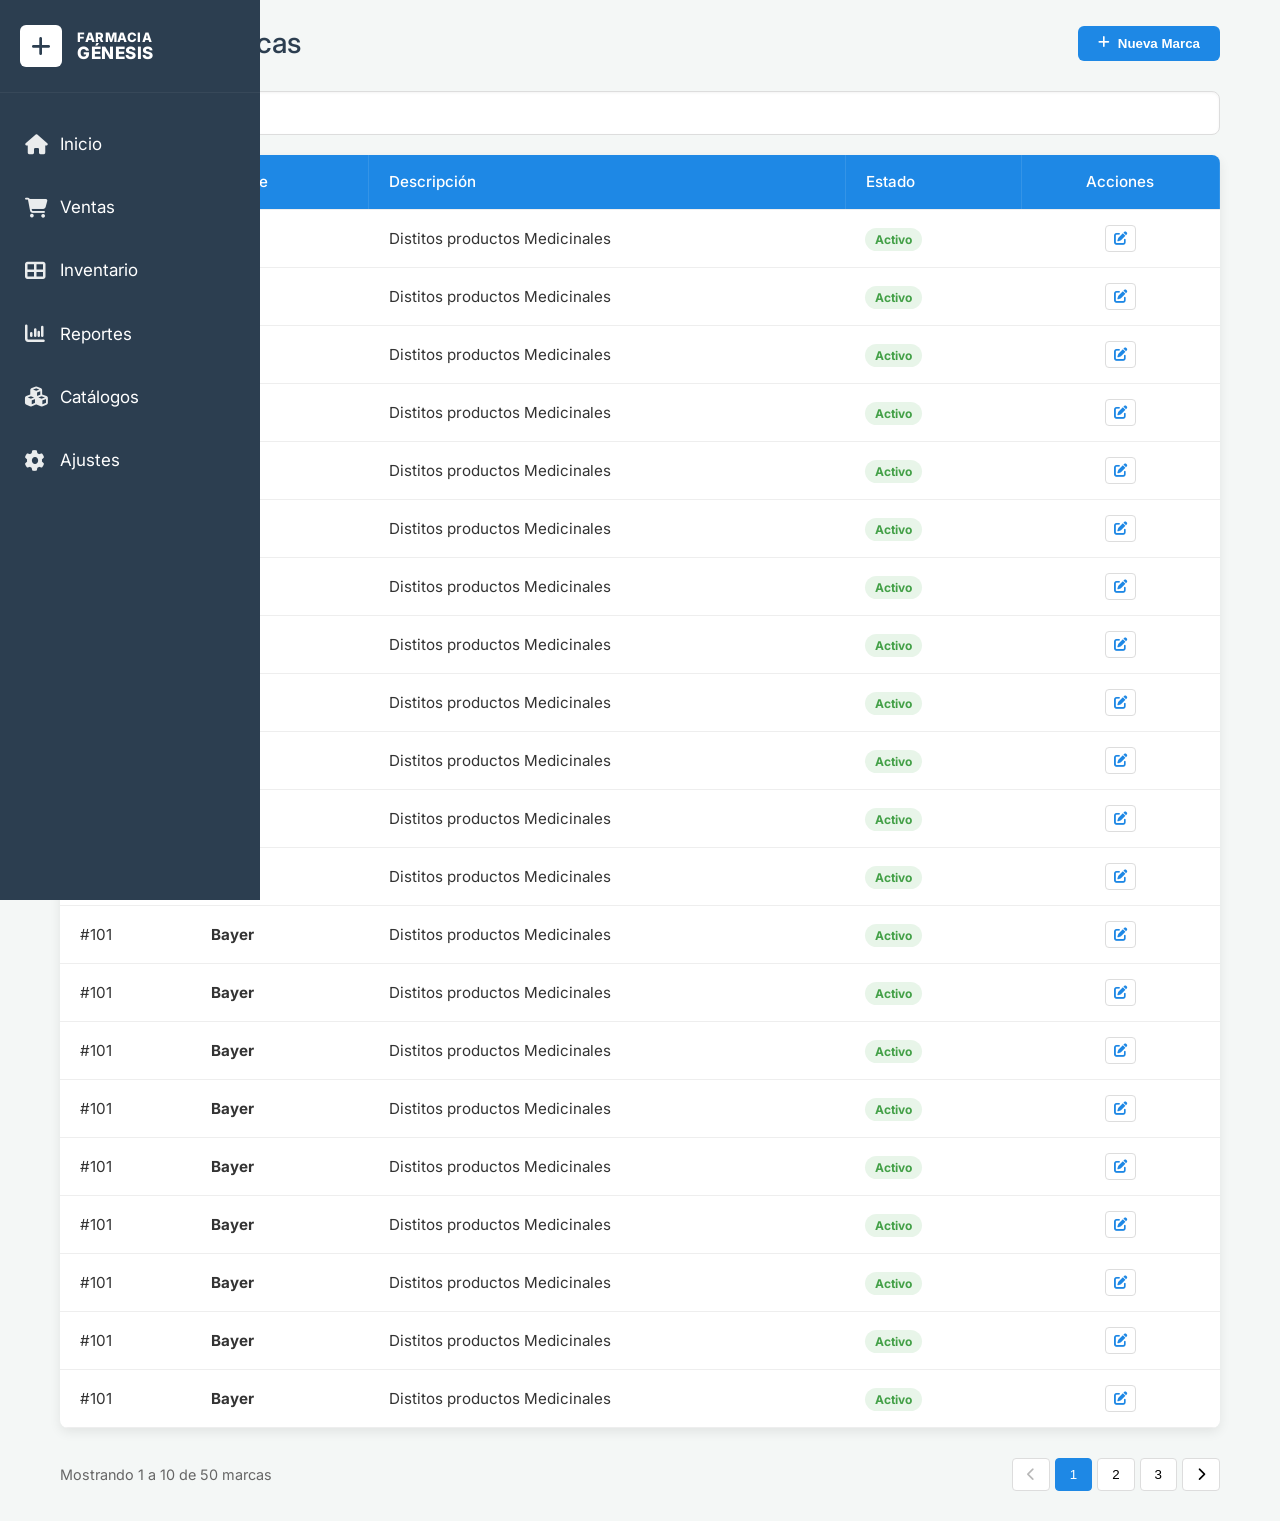
==== pages/brands.html @ 904e0b84 "Add files via upload" ====
<!DOCTYPE html>
<html lang="es">
  <head>
    <meta charset="UTF-8" />
    <meta name="viewport" content="width=device-width, initial-scale=1.0" />
    <title>Gestión de Marcas</title>

    <link
      href="https://fonts.googleapis.com/css2?family=Inter:wght@400;500;600&display=swap"
      rel="stylesheet"
    />

    <link
      rel="stylesheet"
      href="https://cdnjs.cloudflare.com/ajax/libs/font-awesome/6.4.0/css/all.min.css"
    />
    <link
      rel="shortcut icon"
      href="/assets/Icons/tag_icon_135119 (1).ico"
      type="image/x-icon"
    />
    <link rel="stylesheet" href="/css/base/globals.css" />

    <link rel="stylesheet" href="/css/layout/brands.css" />
  </head>
  <body>
    <main class="container">
      <div id="layout-placeholder"></div>
      <script src="/js/sidebar.js"></script>
      <header class="page-header">
        <div class="header-content">
          <h1>Gestión de Marcas</h1>
        </div>
        <button id="btnOpenModal" class="btn btn-primary">
          <i class="fas fa-plus"></i> Nueva Marca
        </button>
      </header>

      <section class="table-tools">
        <div class="search-box">
          <i class="fas fa-search"></i>
          <input type="text" placeholder="Buscar marca..." />
        </div>
      </section>

      <div class="table-container">
        <table class="styled-table">
          <thead>
            <tr>
              <th>ID</th>
              <th>Nombre</th>
              <th>Descripción</th>
              <th>Estado</th>
              <th class="text-center">Acciones</th>
            </tr>
          </thead>
          <tbody>
            <tr>
              <td>#101</td>
              <td><strong>Bayer</strong></td>
              <td>Distitos productos Medicinales</td>
              <td><span class="badge status-active">Activo</span></td>
              <td class="text-center">
                <button class="btn-icon edit" title="Editar">
                  <i class="fas fa-edit"></i>
                </button>
              </td>
            </tr>
            <tr>
              <td>#101</td>
              <td><strong>Bayer</strong></td>
              <td>Distitos productos Medicinales</td>
              <td><span class="badge status-active">Activo</span></td>
              <td class="text-center">
                <button class="btn-icon edit" title="Editar">
                  <i class="fas fa-edit"></i>
                </button>
              </td>
            </tr>
            <tr>
              <td>#101</td>
              <td><strong>Bayer</strong></td>
              <td>Distitos productos Medicinales</td>
              <td><span class="badge status-active">Activo</span></td>
              <td class="text-center">
                <button class="btn-icon edit" title="Editar">
                  <i class="fas fa-edit"></i>
                </button>
              </td>
            </tr>
            <tr>
              <td>#101</td>
              <td><strong>Bayer</strong></td>
              <td>Distitos productos Medicinales</td>
              <td><span class="badge status-active">Activo</span></td>
              <td class="text-center">
                <button class="btn-icon edit" title="Editar">
                  <i class="fas fa-edit"></i>
                </button>
              </td>
            </tr>
            <tr>
              <td>#101</td>
              <td><strong>Bayer</strong></td>
              <td>Distitos productos Medicinales</td>
              <td><span class="badge status-active">Activo</span></td>
              <td class="text-center">
                <button class="btn-icon edit" title="Editar">
                  <i class="fas fa-edit"></i>
                </button>
              </td>
            </tr>
            <tr>
              <td>#101</td>
              <td><strong>Bayer</strong></td>
              <td>Distitos productos Medicinales</td>
              <td><span class="badge status-active">Activo</span></td>
              <td class="text-center">
                <button class="btn-icon edit" title="Editar">
                  <i class="fas fa-edit"></i>
                </button>
              </td>
            </tr>
            <tr>
              <td>#101</td>
              <td><strong>Bayer</strong></td>
              <td>Distitos productos Medicinales</td>
              <td><span class="badge status-active">Activo</span></td>
              <td class="text-center">
                <button class="btn-icon edit" title="Editar">
                  <i class="fas fa-edit"></i>
                </button>
              </td>
            </tr>
            <tr>
              <td>#101</td>
              <td><strong>Bayer</strong></td>
              <td>Distitos productos Medicinales</td>
              <td><span class="badge status-active">Activo</span></td>
              <td class="text-center">
                <button class="btn-icon edit" title="Editar">
                  <i class="fas fa-edit"></i>
                </button>
              </td>
            </tr>
            <tr>
              <td>#101</td>
              <td><strong>Bayer</strong></td>
              <td>Distitos productos Medicinales</td>
              <td><span class="badge status-active">Activo</span></td>
              <td class="text-center">
                <button class="btn-icon edit" title="Editar">
                  <i class="fas fa-edit"></i>
                </button>
              </td>
            </tr>
            <tr>
              <td>#101</td>
              <td><strong>Bayer</strong></td>
              <td>Distitos productos Medicinales</td>
              <td><span class="badge status-active">Activo</span></td>
              <td class="text-center">
                <button class="btn-icon edit" title="Editar">
                  <i class="fas fa-edit"></i>
                </button>
              </td>
            </tr>
            <tr>
              <td>#101</td>
              <td><strong>Bayer</strong></td>
              <td>Distitos productos Medicinales</td>
              <td><span class="badge status-active">Activo</span></td>
              <td class="text-center">
                <button class="btn-icon edit" title="Editar">
                  <i class="fas fa-edit"></i>
                </button>
              </td>
            </tr>
            <tr>
              <td>#101</td>
              <td><strong>Bayer</strong></td>
              <td>Distitos productos Medicinales</td>
              <td><span class="badge status-active">Activo</span></td>
              <td class="text-center">
                <button class="btn-icon edit" title="Editar">
                  <i class="fas fa-edit"></i>
                </button>
              </td>
            </tr>
            <tr>
              <td>#101</td>
              <td><strong>Bayer</strong></td>
              <td>Distitos productos Medicinales</td>
              <td><span class="badge status-active">Activo</span></td>
              <td class="text-center">
                <button class="btn-icon edit" title="Editar">
                  <i class="fas fa-edit"></i>
                </button>
              </td>
            </tr>
            <tr>
              <td>#101</td>
              <td><strong>Bayer</strong></td>
              <td>Distitos productos Medicinales</td>
              <td><span class="badge status-active">Activo</span></td>
              <td class="text-center">
                <button class="btn-icon edit" title="Editar">
                  <i class="fas fa-edit"></i>
                </button>
              </td>
            </tr>
            <tr>
              <td>#101</td>
              <td><strong>Bayer</strong></td>
              <td>Distitos productos Medicinales</td>
              <td><span class="badge status-active">Activo</span></td>
              <td class="text-center">
                <button class="btn-icon edit" title="Editar">
                  <i class="fas fa-edit"></i>
                </button>
              </td>
            </tr>
            <tr>
              <td>#101</td>
              <td><strong>Bayer</strong></td>
              <td>Distitos productos Medicinales</td>
              <td><span class="badge status-active">Activo</span></td>
              <td class="text-center">
                <button class="btn-icon edit" title="Editar">
                  <i class="fas fa-edit"></i>
                </button>
              </td>
            </tr>
            <tr>
              <td>#101</td>
              <td><strong>Bayer</strong></td>
              <td>Distitos productos Medicinales</td>
              <td><span class="badge status-active">Activo</span></td>
              <td class="text-center">
                <button class="btn-icon edit" title="Editar">
                  <i class="fas fa-edit"></i>
                </button>
              </td>
            </tr>
            <tr>
              <td>#101</td>
              <td><strong>Bayer</strong></td>
              <td>Distitos productos Medicinales</td>
              <td><span class="badge status-active">Activo</span></td>
              <td class="text-center">
                <button class="btn-icon edit" title="Editar">
                  <i class="fas fa-edit"></i>
                </button>
              </td>
            </tr>
            <tr>
              <td>#101</td>
              <td><strong>Bayer</strong></td>
              <td>Distitos productos Medicinales</td>
              <td><span class="badge status-active">Activo</span></td>
              <td class="text-center">
                <button class="btn-icon edit" title="Editar">
                  <i class="fas fa-edit"></i>
                </button>
              </td>
            </tr>
            <tr>
              <td>#101</td>
              <td><strong>Bayer</strong></td>
              <td>Distitos productos Medicinales</td>
              <td><span class="badge status-active">Activo</span></td>
              <td class="text-center">
                <button class="btn-icon edit" title="Editar">
                  <i class="fas fa-edit"></i>
                </button>
              </td>
            </tr>
            <tr>
              <td>#101</td>
              <td><strong>Bayer</strong></td>
              <td>Distitos productos Medicinales</td>
              <td><span class="badge status-active">Activo</span></td>
              <td class="text-center">
                <button class="btn-icon edit" title="Editar">
                  <i class="fas fa-edit"></i>
                </button>
              </td>
            </tr>
          </tbody>
        </table>
      </div>

      <nav class="pagination-container">
        <div class="pagination-info">Mostrando 1 a 10 de 50 marcas</div>
        <ul class="pagination">
          <li>
            <button class="page-link" disabled>
              <i class="fas fa-chevron-left"></i>
            </button>
          </li>
          <li><button class="page-link active">1</button></li>
          <li><button class="page-link">2</button></li>
          <li><button class="page-link">3</button></li>
          <li>
            <button class="page-link">
              <i class="fas fa-chevron-right"></i>
            </button>
          </li>
        </ul>
      </nav>
    </main>

    <div id="brandModal" class="modal-overlay">
      <div class="modal-content">
        <header class="modal-header">
          <h2>Registrar Nueva Marca</h2>
          <button id="btnCloseModal" class="close-modal">&times;</button>
        </header>
        <form id="brandForm" class="modal-body">
          <div class="form-group">
            <label for="brandName">Nombre de la Marca</label>
            <input
              type="text"
              id="brandName"
              name="brandName"
              placeholder="Ej: Nike"
              required
            />
          </div>
          <div class="form-group">
            <label for="brandDesc">Descripción</label>
            <textarea
              id="brandDesc"
              name="brandDesc"
              rows="3"
              placeholder="Breve descripción de la marca..."
            ></textarea>
          </div>
          <div class="modal-footer">
            <button id="btnCloseModal" type="button" class="btn btn-secondary">
              Cancelar
            </button>
            <button type="submit" class="btn btn-primary">Guardar Marca</button>
          </div>
        </form>
      </div>
    </div>
    <script src="/js/brands.js"></script>
  </body>
</html>
---- css/base/globals.css ----
:root {
  --sidebar-color: #2c3e50;
  --bg-color: #f4f7f6;
  --text-color: #333;
  --accent-blue: #0056b3;
  --accent-green: #28a745;
  --accent-purple: #6742c1;
  --warning: #e53935;
  --orange: #fb8c00;
  --yellow: #fdd835;
  --success: #43a047;
  --informative: #1e88e5;
  --configuration: #3949ab;
  --analysis: #8e24aa;
  --transition-fast: 0.2s ease;
  --shadow-soft: 0 4px 12px rgba(0, 0, 0, 0.08);
  --shadow-hover: 0 8px 24px rgba(0, 0, 0, 0.12);
}

* {
  margin: 0;
  padding: 0;
  box-sizing: border-box;
}
---- css/layout/brands.css ----
/* ==========================================================================
   Configuración Base y Layout
   ========================================================================== */
body {
  font-family: "Inter", system-ui, -apple-system, sans-serif;
  background-color: var(--bg-color);
  color: var(--text-color);
  line-height: 1.6;
}

.container {
  max-width: 1200px;
  margin: 20px auto;
  padding: 0 20px;
}

/* Breadcrumbs (Ruta de navegación) */
.breadcrumbs {
  font-size: 0.85rem;
  color: #888;
  margin-bottom: 10px;
}

.breadcrumbs a {
  color: var(--accent-blue);
  text-decoration: none;
}

/* ==========================================================================
   Encabezado de Página
   ========================================================================== */
.page-header {
  display: flex;
  justify-content: space-between;
  align-items: center;
  margin-bottom: 25px;
}

.page-header h1 {
  font-size: 1.8rem;
  font-weight: 500;
  color: var(--sidebar-color);
}

/* Estilo del Buscador superior */
.table-tools {
  margin-bottom: 20px;
}

.search-box {
  position: relative;
  width: 100%;
}

.search-box i {
  position: absolute;
  left: 15px;
  top: 50%;
  transform: translateY(-50%);
  color: #aaa;
}

.search-box input {
  width: 100%;
  padding: 12px 12px 12px 40px;
  border: 1px solid #ddd;
  border-radius: 8px;
  font-size: 1rem;
  box-shadow: inset 0 1px 3px rgba(0, 0, 0, 0.05);
  transition: var(--transition-fast);
}

.search-box input:focus {
  outline: none;
  border-color: var(--informative);
  box-shadow: 0 0 0 3px rgba(30, 136, 229, 0.1);
}

/* ==========================================================================
   Botones
   ========================================================================== */
.btn {
  padding: 10px 20px;
  border-radius: 6px;
  border: none;
  font-weight: 600;
  cursor: pointer;
  display: inline-flex;
  align-items: center;
  gap: 8px;
  transition: var(--transition-fast);
}

.btn-primary {
  background-color: var(--informative); /* Color azul de la imagen */
  color: white;
}

.btn-primary:hover {
  background-color: var(--accent-blue);
  transform: translateY(-1px);
  box-shadow: var(--shadow-soft);
}

.btn-secondary {
  background-color: #e0e0e0;
  color: #444;
}

/* ==========================================================================
   Tabla de Marcas (Estilo según la imagen)
   ========================================================================== */
.table-container {
  background: white;
  border-radius: 8px;
  box-shadow: var(--shadow-soft);
  overflow: hidden; /* Para que los bordes redondeados funcionen */
}

.styled-table {
  width: 100%;
  border-collapse: collapse;
  font-size: 0.95rem;
}

.styled-table thead tr {
  background-color: var(--informative); /* Azul sólido del header */
  color: white;
  text-align: left;
}

.styled-table th,
.styled-table td {
  padding: 15px 20px;
  border-bottom: 1px solid #eee;
}

.styled-table th {
  font-weight: 500;
  text-transform: capitalize;
  border-right: 1px solid rgba(255, 255, 255, 0.1); /* Separación sutil entre headers */
}

.styled-table tbody tr:hover {
  background-color: #f9f9f9;
}

/* Badge de Estado */
.badge {
  padding: 4px 10px;
  border-radius: 20px;
  font-size: 0.75rem;
  font-weight: 700;
}

.status-active {
  background: #e8f5e9;
  color: var(--success);
}

/* Acciones en la tabla */
.text-center {
  text-align: center;
}

.btn-icon {
  background: none;
  border: 1px solid #ddd;
  border-radius: 4px;
  padding: 5px 8px;
  color: var(--informative);
  cursor: pointer;
  transition: var(--transition-fast);
}

.btn-icon:hover {
  background: var(--bg-color);
  border-color: var(--informative);
}

/* ==========================================================================
   Paginación
   ========================================================================== */
.pagination-container {
  display: flex;
  justify-content: space-between;
  align-items: center;
  margin-top: 20px;
  padding: 10px 0;
}

.pagination-info {
  font-size: 0.9rem;
  color: #666;
}

.pagination {
  display: flex;
  list-style: none;
  gap: 5px;
}

.page-link {
  padding: 8px 14px;
  border: 1px solid #ddd;
  border-radius: 4px;
  background: white;
  cursor: pointer;
  transition: var(--transition-fast);
}

.page-link.active {
  background-color: var(--informative);
  color: white;
  border-color: var(--informative);
}

.page-link:hover:not(.active):not(:disabled) {
  background-color: #eee;
}

/* ==========================================================================
   Modal (Registro de Marcas)
   ========================================================================== */
.modal-overlay {
  position: fixed;
  top: 0;
  left: 0;
  width: 100%;
  height: 100%;
  background: rgba(0, 0, 0, 0.5);
  display: none; /* JS lo cambia a flex */
  justify-content: center;
  align-items: center;
  z-index: 1000;
  backdrop-filter: blur(2px);
}

.modal-overlay.active {
  display: flex;
  animation: fadeIn 0.3s ease;
}

.modal-content {
  background: white;
  width: 100%;
  max-width: 500px;
  border-radius: 12px;
  overflow: hidden;
  box-shadow: var(--shadow-hover);
}

.modal-header {
  background: var(--sidebar-color);
  color: white;
  padding: 20px;
  display: flex;
  justify-content: space-between;
  align-items: center;
}

.modal-body {
  padding: 25px;
}

.form-group {
  margin-bottom: 20px;
}

.form-group label {
  display: block;
  margin-bottom: 8px;
  font-weight: 500;
}

.form-group input,
.form-group textarea {
  width: 100%;
  padding: 10px;
  border: 1px solid #ccc;
  border-radius: 6px;
  font-family: inherit;
}

.modal-footer {
  padding: 15px 25px;
  background: #f8f9fa;
  display: flex;
  justify-content: flex-end;
  gap: 10px;
}

/* Animaciones */
@keyframes fadeIn {
  from {
    opacity: 0;
    transform: translateY(-20px);
  }
  to {
    opacity: 1;
    transform: translateY(0);
  }
}
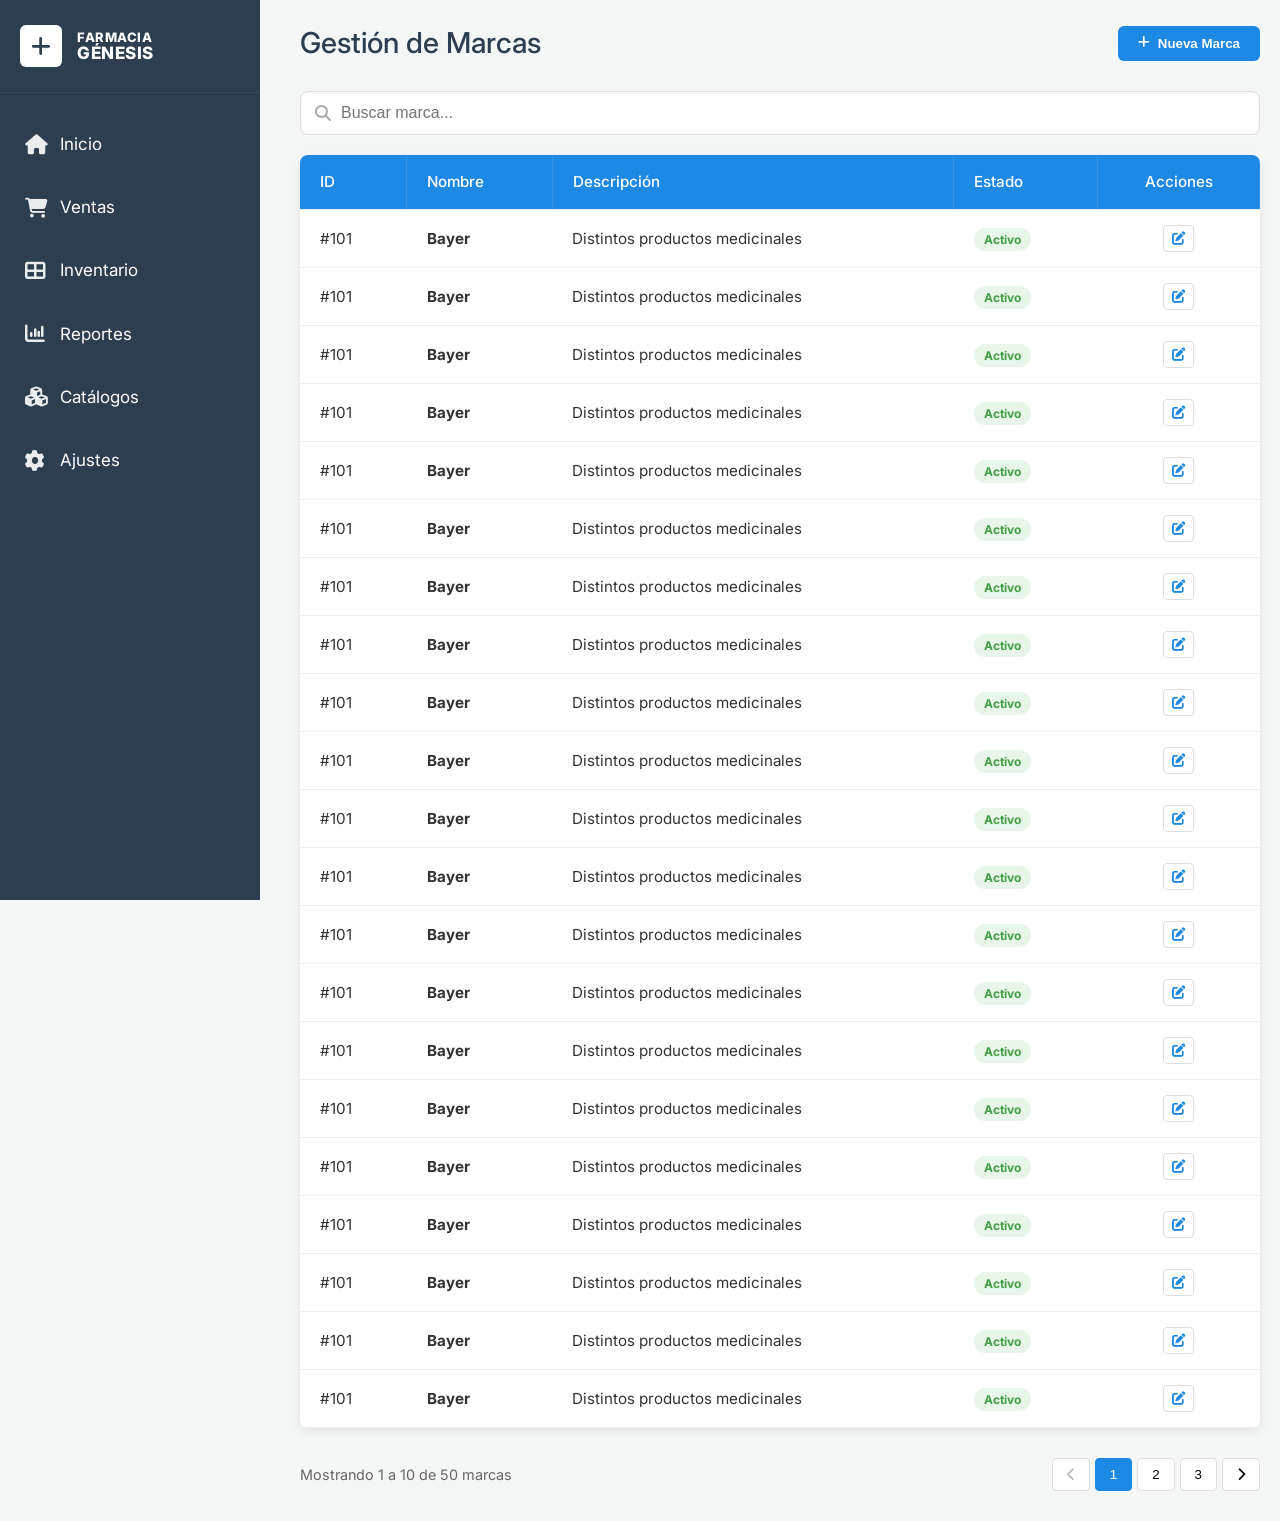
==== commit c6b228f9: "Fix login flow and improve brands layout responsiveness" ====
--- a/pages/brands.html
+++ b/pages/brands.html
@@ -1,350 +1,350 @@
-<!DOCTYPE html>
-<html lang="es">
-  <head>
-    <meta charset="UTF-8" />
-    <meta name="viewport" content="width=device-width, initial-scale=1.0" />
-    <title>Gestión de Marcas</title>
-
-    <link
-      href="https://fonts.googleapis.com/css2?family=Inter:wght@400;500;600&display=swap"
-      rel="stylesheet"
-    />
-
-    <link
-      rel="stylesheet"
-      href="https://cdnjs.cloudflare.com/ajax/libs/font-awesome/6.4.0/css/all.min.css"
-    />
-    <link
-      rel="shortcut icon"
-      href="/assets/Icons/tag_icon_135119 (1).ico"
-      type="image/x-icon"
-    />
-    <link rel="stylesheet" href="/css/base/globals.css" />
-
-    <link rel="stylesheet" href="/css/layout/brands.css" />
-  </head>
-  <body>
-    <main class="container">
-      <div id="layout-placeholder"></div>
-      <script src="/js/sidebar.js"></script>
-      <header class="page-header">
-        <div class="header-content">
-          <h1>Gestión de Marcas</h1>
-        </div>
-        <button id="btnOpenModal" class="btn btn-primary">
-          <i class="fas fa-plus"></i> Nueva Marca
-        </button>
-      </header>
-
-      <section class="table-tools">
-        <div class="search-box">
-          <i class="fas fa-search"></i>
-          <input type="text" placeholder="Buscar marca..." />
-        </div>
-      </section>
-
-      <div class="table-container">
-        <table class="styled-table">
-          <thead>
-            <tr>
-              <th>ID</th>
-              <th>Nombre</th>
-              <th>Descripción</th>
-              <th>Estado</th>
-              <th class="text-center">Acciones</th>
-            </tr>
-          </thead>
-          <tbody>
-            <tr>
-              <td>#101</td>
-              <td><strong>Bayer</strong></td>
-              <td>Distitos productos Medicinales</td>
-              <td><span class="badge status-active">Activo</span></td>
-              <td class="text-center">
-                <button class="btn-icon edit" title="Editar">
-                  <i class="fas fa-edit"></i>
-                </button>
-              </td>
-            </tr>
-            <tr>
-              <td>#101</td>
-              <td><strong>Bayer</strong></td>
-              <td>Distitos productos Medicinales</td>
-              <td><span class="badge status-active">Activo</span></td>
-              <td class="text-center">
-                <button class="btn-icon edit" title="Editar">
-                  <i class="fas fa-edit"></i>
-                </button>
-              </td>
-            </tr>
-            <tr>
-              <td>#101</td>
-              <td><strong>Bayer</strong></td>
-              <td>Distitos productos Medicinales</td>
-              <td><span class="badge status-active">Activo</span></td>
-              <td class="text-center">
-                <button class="btn-icon edit" title="Editar">
-                  <i class="fas fa-edit"></i>
-                </button>
-              </td>
-            </tr>
-            <tr>
-              <td>#101</td>
-              <td><strong>Bayer</strong></td>
-              <td>Distitos productos Medicinales</td>
-              <td><span class="badge status-active">Activo</span></td>
-              <td class="text-center">
-                <button class="btn-icon edit" title="Editar">
-                  <i class="fas fa-edit"></i>
-                </button>
-              </td>
-            </tr>
-            <tr>
-              <td>#101</td>
-              <td><strong>Bayer</strong></td>
-              <td>Distitos productos Medicinales</td>
-              <td><span class="badge status-active">Activo</span></td>
-              <td class="text-center">
-                <button class="btn-icon edit" title="Editar">
-                  <i class="fas fa-edit"></i>
-                </button>
-              </td>
-            </tr>
-            <tr>
-              <td>#101</td>
-              <td><strong>Bayer</strong></td>
-              <td>Distitos productos Medicinales</td>
-              <td><span class="badge status-active">Activo</span></td>
-              <td class="text-center">
-                <button class="btn-icon edit" title="Editar">
-                  <i class="fas fa-edit"></i>
-                </button>
-              </td>
-            </tr>
-            <tr>
-              <td>#101</td>
-              <td><strong>Bayer</strong></td>
-              <td>Distitos productos Medicinales</td>
-              <td><span class="badge status-active">Activo</span></td>
-              <td class="text-center">
-                <button class="btn-icon edit" title="Editar">
-                  <i class="fas fa-edit"></i>
-                </button>
-              </td>
-            </tr>
-            <tr>
-              <td>#101</td>
-              <td><strong>Bayer</strong></td>
-              <td>Distitos productos Medicinales</td>
-              <td><span class="badge status-active">Activo</span></td>
-              <td class="text-center">
-                <button class="btn-icon edit" title="Editar">
-                  <i class="fas fa-edit"></i>
-                </button>
-              </td>
-            </tr>
-            <tr>
-              <td>#101</td>
-              <td><strong>Bayer</strong></td>
-              <td>Distitos productos Medicinales</td>
-              <td><span class="badge status-active">Activo</span></td>
-              <td class="text-center">
-                <button class="btn-icon edit" title="Editar">
-                  <i class="fas fa-edit"></i>
-                </button>
-              </td>
-            </tr>
-            <tr>
-              <td>#101</td>
-              <td><strong>Bayer</strong></td>
-              <td>Distitos productos Medicinales</td>
-              <td><span class="badge status-active">Activo</span></td>
-              <td class="text-center">
-                <button class="btn-icon edit" title="Editar">
-                  <i class="fas fa-edit"></i>
-                </button>
-              </td>
-            </tr>
-            <tr>
-              <td>#101</td>
-              <td><strong>Bayer</strong></td>
-              <td>Distitos productos Medicinales</td>
-              <td><span class="badge status-active">Activo</span></td>
-              <td class="text-center">
-                <button class="btn-icon edit" title="Editar">
-                  <i class="fas fa-edit"></i>
-                </button>
-              </td>
-            </tr>
-            <tr>
-              <td>#101</td>
-              <td><strong>Bayer</strong></td>
-              <td>Distitos productos Medicinales</td>
-              <td><span class="badge status-active">Activo</span></td>
-              <td class="text-center">
-                <button class="btn-icon edit" title="Editar">
-                  <i class="fas fa-edit"></i>
-                </button>
-              </td>
-            </tr>
-            <tr>
-              <td>#101</td>
-              <td><strong>Bayer</strong></td>
-              <td>Distitos productos Medicinales</td>
-              <td><span class="badge status-active">Activo</span></td>
-              <td class="text-center">
-                <button class="btn-icon edit" title="Editar">
-                  <i class="fas fa-edit"></i>
-                </button>
-              </td>
-            </tr>
-            <tr>
-              <td>#101</td>
-              <td><strong>Bayer</strong></td>
-              <td>Distitos productos Medicinales</td>
-              <td><span class="badge status-active">Activo</span></td>
-              <td class="text-center">
-                <button class="btn-icon edit" title="Editar">
-                  <i class="fas fa-edit"></i>
-                </button>
-              </td>
-            </tr>
-            <tr>
-              <td>#101</td>
-              <td><strong>Bayer</strong></td>
-              <td>Distitos productos Medicinales</td>
-              <td><span class="badge status-active">Activo</span></td>
-              <td class="text-center">
-                <button class="btn-icon edit" title="Editar">
-                  <i class="fas fa-edit"></i>
-                </button>
-              </td>
-            </tr>
-            <tr>
-              <td>#101</td>
-              <td><strong>Bayer</strong></td>
-              <td>Distitos productos Medicinales</td>
-              <td><span class="badge status-active">Activo</span></td>
-              <td class="text-center">
-                <button class="btn-icon edit" title="Editar">
-                  <i class="fas fa-edit"></i>
-                </button>
-              </td>
-            </tr>
-            <tr>
-              <td>#101</td>
-              <td><strong>Bayer</strong></td>
-              <td>Distitos productos Medicinales</td>
-              <td><span class="badge status-active">Activo</span></td>
-              <td class="text-center">
-                <button class="btn-icon edit" title="Editar">
-                  <i class="fas fa-edit"></i>
-                </button>
-              </td>
-            </tr>
-            <tr>
-              <td>#101</td>
-              <td><strong>Bayer</strong></td>
-              <td>Distitos productos Medicinales</td>
-              <td><span class="badge status-active">Activo</span></td>
-              <td class="text-center">
-                <button class="btn-icon edit" title="Editar">
-                  <i class="fas fa-edit"></i>
-                </button>
-              </td>
-            </tr>
-            <tr>
-              <td>#101</td>
-              <td><strong>Bayer</strong></td>
-              <td>Distitos productos Medicinales</td>
-              <td><span class="badge status-active">Activo</span></td>
-              <td class="text-center">
-                <button class="btn-icon edit" title="Editar">
-                  <i class="fas fa-edit"></i>
-                </button>
-              </td>
-            </tr>
-            <tr>
-              <td>#101</td>
-              <td><strong>Bayer</strong></td>
-              <td>Distitos productos Medicinales</td>
-              <td><span class="badge status-active">Activo</span></td>
-              <td class="text-center">
-                <button class="btn-icon edit" title="Editar">
-                  <i class="fas fa-edit"></i>
-                </button>
-              </td>
-            </tr>
-            <tr>
-              <td>#101</td>
-              <td><strong>Bayer</strong></td>
-              <td>Distitos productos Medicinales</td>
-              <td><span class="badge status-active">Activo</span></td>
-              <td class="text-center">
-                <button class="btn-icon edit" title="Editar">
-                  <i class="fas fa-edit"></i>
-                </button>
-              </td>
-            </tr>
-          </tbody>
-        </table>
-      </div>
-
-      <nav class="pagination-container">
-        <div class="pagination-info">Mostrando 1 a 10 de 50 marcas</div>
-        <ul class="pagination">
-          <li>
-            <button class="page-link" disabled>
-              <i class="fas fa-chevron-left"></i>
-            </button>
-          </li>
-          <li><button class="page-link active">1</button></li>
-          <li><button class="page-link">2</button></li>
-          <li><button class="page-link">3</button></li>
-          <li>
-            <button class="page-link">
-              <i class="fas fa-chevron-right"></i>
-            </button>
-          </li>
-        </ul>
-      </nav>
-    </main>
-
-    <div id="brandModal" class="modal-overlay">
-      <div class="modal-content">
-        <header class="modal-header">
-          <h2>Registrar Nueva Marca</h2>
-          <button id="btnCloseModal" class="close-modal">&times;</button>
-        </header>
-        <form id="brandForm" class="modal-body">
-          <div class="form-group">
-            <label for="brandName">Nombre de la Marca</label>
-            <input
-              type="text"
-              id="brandName"
-              name="brandName"
-              placeholder="Ej: Nike"
-              required
-            />
-          </div>
-          <div class="form-group">
-            <label for="brandDesc">Descripción</label>
-            <textarea
-              id="brandDesc"
-              name="brandDesc"
-              rows="3"
-              placeholder="Breve descripción de la marca..."
-            ></textarea>
-          </div>
-          <div class="modal-footer">
-            <button id="btnCloseModal" type="button" class="btn btn-secondary">
-              Cancelar
-            </button>
-            <button type="submit" class="btn btn-primary">Guardar Marca</button>
-          </div>
-        </form>
-      </div>
-    </div>
-    <script src="/js/brands.js"></script>
-  </body>
-</html>
+<!DOCTYPE html>
+<html lang="es">
+  <head>
+    <meta charset="UTF-8" />
+    <meta name="viewport" content="width=device-width, initial-scale=1.0" />
+    <title>Gestión de Marcas</title>
+
+    <link
+      href="https://fonts.googleapis.com/css2?family=Inter:wght@400;500;600&display=swap"
+      rel="stylesheet"
+    />
+
+    <link
+      rel="stylesheet"
+      href="https://cdnjs.cloudflare.com/ajax/libs/font-awesome/6.4.0/css/all.min.css"
+    />
+    <link
+      rel="shortcut icon"
+      href="/assets/Icons/tag_icon_135119 (1).ico"
+      type="image/x-icon"
+    />
+    <link rel="stylesheet" href="/css/base/globals.css" />
+
+    <link rel="stylesheet" href="/css/layout/brands.css" />
+  </head>
+  <body>
+    <main class="container">
+      <div id="layout-placeholder"></div>
+      <script src="/js/sidebar.js"></script>
+      <header class="page-header">
+        <div class="header-content">
+          <h1>Gestión de Marcas</h1>
+        </div>
+        <button id="btnOpenModal" class="btn btn-primary">
+          <i class="fas fa-plus"></i> Nueva Marca
+        </button>
+      </header>
+
+      <section class="table-tools">
+        <div class="search-box">
+          <i class="fas fa-search"></i>
+          <input type="text" placeholder="Buscar marca..." />
+        </div>
+      </section>
+
+      <div class="table-container">
+        <table class="styled-table">
+          <thead>
+            <tr>
+              <th>ID</th>
+              <th>Nombre</th>
+              <th>Descripción</th>
+              <th>Estado</th>
+              <th class="text-center">Acciones</th>
+            </tr>
+          </thead>
+          <tbody>
+            <tr>
+              <td>#101</td>
+              <td><strong>Bayer</strong></td>
+              <td>Distintos productos medicinales</td>
+              <td><span class="badge status-active">Activo</span></td>
+              <td class="text-center">
+                <button class="btn-icon edit" title="Editar">
+                  <i class="fas fa-edit"></i>
+                </button>
+              </td>
+            </tr>
+            <tr>
+              <td>#101</td>
+              <td><strong>Bayer</strong></td>
+              <td>Distintos productos medicinales</td>
+              <td><span class="badge status-active">Activo</span></td>
+              <td class="text-center">
+                <button class="btn-icon edit" title="Editar">
+                  <i class="fas fa-edit"></i>
+                </button>
+              </td>
+            </tr>
+            <tr>
+              <td>#101</td>
+              <td><strong>Bayer</strong></td>
+              <td>Distintos productos medicinales</td>
+              <td><span class="badge status-active">Activo</span></td>
+              <td class="text-center">
+                <button class="btn-icon edit" title="Editar">
+                  <i class="fas fa-edit"></i>
+                </button>
+              </td>
+            </tr>
+            <tr>
+              <td>#101</td>
+              <td><strong>Bayer</strong></td>
+              <td>Distintos productos medicinales</td>
+              <td><span class="badge status-active">Activo</span></td>
+              <td class="text-center">
+                <button class="btn-icon edit" title="Editar">
+                  <i class="fas fa-edit"></i>
+                </button>
+              </td>
+            </tr>
+            <tr>
+              <td>#101</td>
+              <td><strong>Bayer</strong></td>
+              <td>Distintos productos medicinales</td>
+              <td><span class="badge status-active">Activo</span></td>
+              <td class="text-center">
+                <button class="btn-icon edit" title="Editar">
+                  <i class="fas fa-edit"></i>
+                </button>
+              </td>
+            </tr>
+            <tr>
+              <td>#101</td>
+              <td><strong>Bayer</strong></td>
+              <td>Distintos productos medicinales</td>
+              <td><span class="badge status-active">Activo</span></td>
+              <td class="text-center">
+                <button class="btn-icon edit" title="Editar">
+                  <i class="fas fa-edit"></i>
+                </button>
+              </td>
+            </tr>
+            <tr>
+              <td>#101</td>
+              <td><strong>Bayer</strong></td>
+              <td>Distintos productos medicinales</td>
+              <td><span class="badge status-active">Activo</span></td>
+              <td class="text-center">
+                <button class="btn-icon edit" title="Editar">
+                  <i class="fas fa-edit"></i>
+                </button>
+              </td>
+            </tr>
+            <tr>
+              <td>#101</td>
+              <td><strong>Bayer</strong></td>
+              <td>Distintos productos medicinales</td>
+              <td><span class="badge status-active">Activo</span></td>
+              <td class="text-center">
+                <button class="btn-icon edit" title="Editar">
+                  <i class="fas fa-edit"></i>
+                </button>
+              </td>
+            </tr>
+            <tr>
+              <td>#101</td>
+              <td><strong>Bayer</strong></td>
+              <td>Distintos productos medicinales</td>
+              <td><span class="badge status-active">Activo</span></td>
+              <td class="text-center">
+                <button class="btn-icon edit" title="Editar">
+                  <i class="fas fa-edit"></i>
+                </button>
+              </td>
+            </tr>
+            <tr>
+              <td>#101</td>
+              <td><strong>Bayer</strong></td>
+              <td>Distintos productos medicinales</td>
+              <td><span class="badge status-active">Activo</span></td>
+              <td class="text-center">
+                <button class="btn-icon edit" title="Editar">
+                  <i class="fas fa-edit"></i>
+                </button>
+              </td>
+            </tr>
+            <tr>
+              <td>#101</td>
+              <td><strong>Bayer</strong></td>
+              <td>Distintos productos medicinales</td>
+              <td><span class="badge status-active">Activo</span></td>
+              <td class="text-center">
+                <button class="btn-icon edit" title="Editar">
+                  <i class="fas fa-edit"></i>
+                </button>
+              </td>
+            </tr>
+            <tr>
+              <td>#101</td>
+              <td><strong>Bayer</strong></td>
+              <td>Distintos productos medicinales</td>
+              <td><span class="badge status-active">Activo</span></td>
+              <td class="text-center">
+                <button class="btn-icon edit" title="Editar">
+                  <i class="fas fa-edit"></i>
+                </button>
+              </td>
+            </tr>
+            <tr>
+              <td>#101</td>
+              <td><strong>Bayer</strong></td>
+              <td>Distintos productos medicinales</td>
+              <td><span class="badge status-active">Activo</span></td>
+              <td class="text-center">
+                <button class="btn-icon edit" title="Editar">
+                  <i class="fas fa-edit"></i>
+                </button>
+              </td>
+            </tr>
+            <tr>
+              <td>#101</td>
+              <td><strong>Bayer</strong></td>
+              <td>Distintos productos medicinales</td>
+              <td><span class="badge status-active">Activo</span></td>
+              <td class="text-center">
+                <button class="btn-icon edit" title="Editar">
+                  <i class="fas fa-edit"></i>
+                </button>
+              </td>
+            </tr>
+            <tr>
+              <td>#101</td>
+              <td><strong>Bayer</strong></td>
+              <td>Distintos productos medicinales</td>
+              <td><span class="badge status-active">Activo</span></td>
+              <td class="text-center">
+                <button class="btn-icon edit" title="Editar">
+                  <i class="fas fa-edit"></i>
+                </button>
+              </td>
+            </tr>
+            <tr>
+              <td>#101</td>
+              <td><strong>Bayer</strong></td>
+              <td>Distintos productos medicinales</td>
+              <td><span class="badge status-active">Activo</span></td>
+              <td class="text-center">
+                <button class="btn-icon edit" title="Editar">
+                  <i class="fas fa-edit"></i>
+                </button>
+              </td>
+            </tr>
+            <tr>
+              <td>#101</td>
+              <td><strong>Bayer</strong></td>
+              <td>Distintos productos medicinales</td>
+              <td><span class="badge status-active">Activo</span></td>
+              <td class="text-center">
+                <button class="btn-icon edit" title="Editar">
+                  <i class="fas fa-edit"></i>
+                </button>
+              </td>
+            </tr>
+            <tr>
+              <td>#101</td>
+              <td><strong>Bayer</strong></td>
+              <td>Distintos productos medicinales</td>
+              <td><span class="badge status-active">Activo</span></td>
+              <td class="text-center">
+                <button class="btn-icon edit" title="Editar">
+                  <i class="fas fa-edit"></i>
+                </button>
+              </td>
+            </tr>
+            <tr>
+              <td>#101</td>
+              <td><strong>Bayer</strong></td>
+              <td>Distintos productos medicinales</td>
+              <td><span class="badge status-active">Activo</span></td>
+              <td class="text-center">
+                <button class="btn-icon edit" title="Editar">
+                  <i class="fas fa-edit"></i>
+                </button>
+              </td>
+            </tr>
+            <tr>
+              <td>#101</td>
+              <td><strong>Bayer</strong></td>
+              <td>Distintos productos medicinales</td>
+              <td><span class="badge status-active">Activo</span></td>
+              <td class="text-center">
+                <button class="btn-icon edit" title="Editar">
+                  <i class="fas fa-edit"></i>
+                </button>
+              </td>
+            </tr>
+            <tr>
+              <td>#101</td>
+              <td><strong>Bayer</strong></td>
+              <td>Distintos productos medicinales</td>
+              <td><span class="badge status-active">Activo</span></td>
+              <td class="text-center">
+                <button class="btn-icon edit" title="Editar">
+                  <i class="fas fa-edit"></i>
+                </button>
+              </td>
+            </tr>
+          </tbody>
+        </table>
+      </div>
+
+      <nav class="pagination-container">
+        <div class="pagination-info">Mostrando 1 a 10 de 50 marcas</div>
+        <ul class="pagination">
+          <li>
+            <button class="page-link" disabled>
+              <i class="fas fa-chevron-left"></i>
+            </button>
+          </li>
+          <li><button class="page-link active">1</button></li>
+          <li><button class="page-link">2</button></li>
+          <li><button class="page-link">3</button></li>
+          <li>
+            <button class="page-link">
+              <i class="fas fa-chevron-right"></i>
+            </button>
+          </li>
+        </ul>
+      </nav>
+    </main>
+
+    <div id="brandModal" class="modal-overlay">
+      <div class="modal-content">
+        <header class="modal-header">
+          <h2>Registrar Nueva Marca</h2>
+          <button id="btnCloseModal" class="close-modal">&times;</button>
+        </header>
+        <form id="brandForm" class="modal-body">
+          <div class="form-group">
+            <label for="brandName">Nombre de la Marca</label>
+            <input
+              type="text"
+              id="brandName"
+              name="brandName"
+              placeholder="Ej: Nike"
+              required
+            />
+          </div>
+          <div class="form-group">
+            <label for="brandDesc">Descripción</label>
+            <textarea
+              id="brandDesc"
+              name="brandDesc"
+              rows="3"
+              placeholder="Breve descripción de la marca..."
+            ></textarea>
+          </div>
+          <div class="modal-footer">
+            <button id="btnCancelModal" type="button" class="btn btn-secondary">
+              Cancelar
+            </button>
+            <button type="submit" class="btn btn-primary">Guardar Marca</button>
+          </div>
+        </form>
+      </div>
+    </div>
+    <script src="/js/brands.js"></script>
+  </body>
+</html>
--- a/css/layout/brands.css
+++ b/css/layout/brands.css
@@ -8,11 +8,12 @@
   line-height: 1.6;
 }
 
-.container {
-  max-width: 1200px;
-  margin: 20px auto;
-  padding: 0 20px;
-}
+.container {
+  max-width: 1200px;
+  margin: 20px auto;
+  margin-left: calc(260px + 20px);
+  padding: 0 20px;
+}
 
 /* Breadcrumbs (Ruta de navegación) */
 .breadcrumbs {
@@ -215,9 +216,47 @@
   border-color: var(--informative);
 }
 
-.page-link:hover:not(.active):not(:disabled) {
-  background-color: #eee;
-}
+.page-link:hover:not(.active):not(:disabled) {
+  background-color: #eee;
+}
+
+@media (max-width: 1024px) {
+  .container {
+    margin-left: calc(80px + 20px);
+    max-width: calc(100% - 100px);
+  }
+}
+
+@media (max-width: 768px) {
+  .page-header {
+    flex-direction: column;
+    align-items: flex-start;
+    gap: 12px;
+  }
+
+  .table-container {
+    overflow-x: auto;
+  }
+
+  .styled-table {
+    min-width: 760px;
+  }
+
+  .pagination-container {
+    flex-direction: column;
+    align-items: flex-start;
+    gap: 10px;
+  }
+}
+
+@media (max-width: 480px) {
+  .container {
+    margin: 12px;
+    margin-bottom: 85px;
+    max-width: calc(100% - 24px);
+    padding: 0;
+  }
+}
 
 /* ==========================================================================
    Modal (Registro de Marcas)
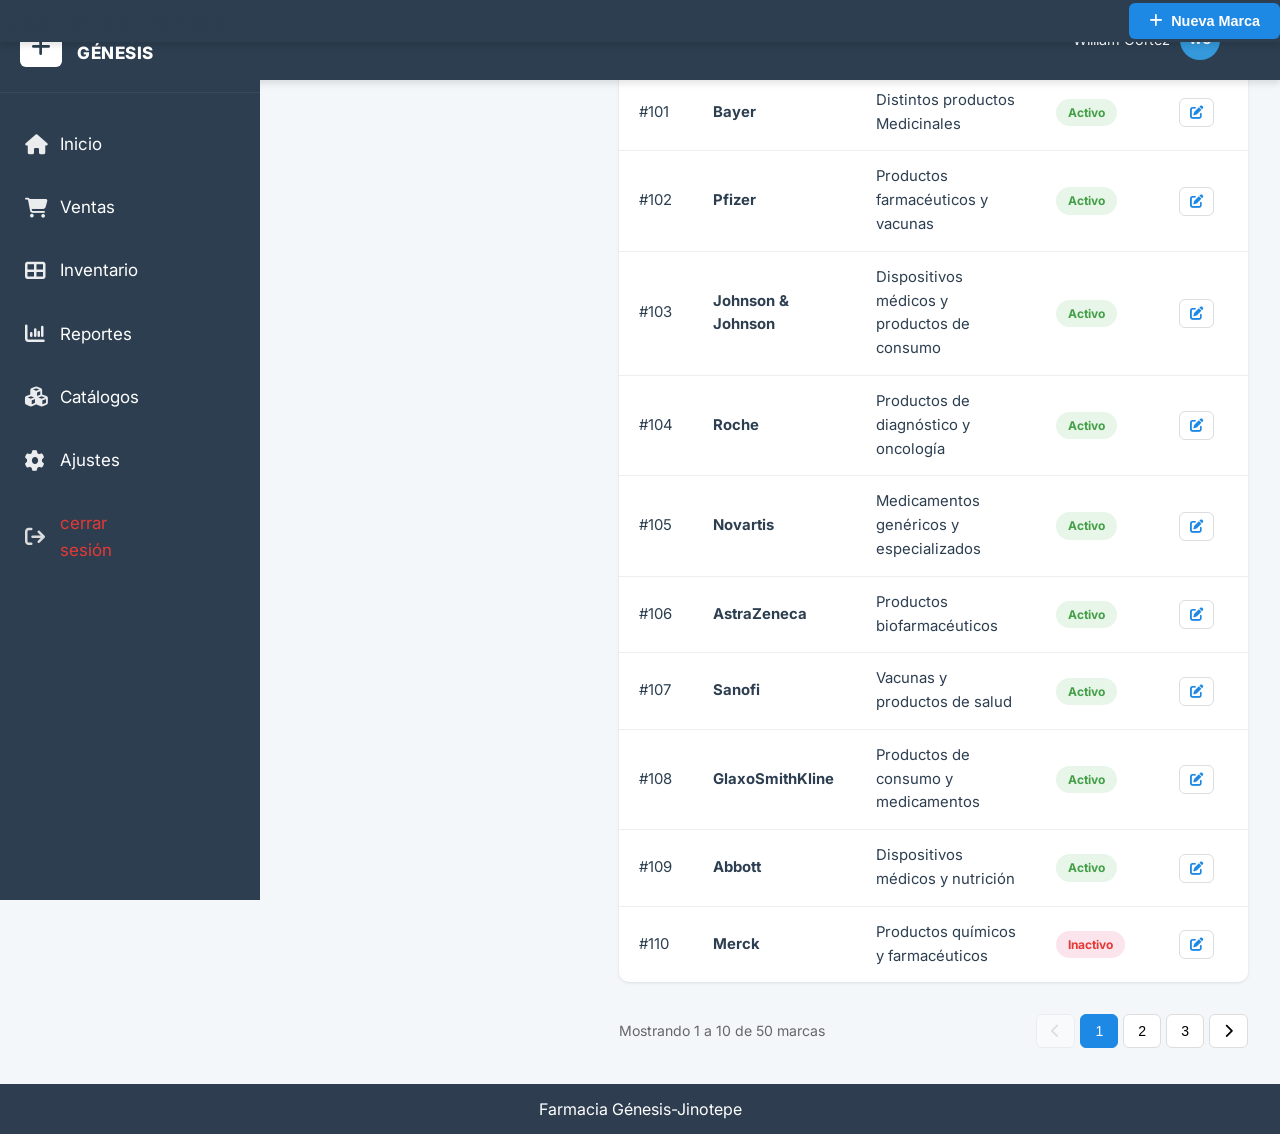
==== commit 003046eb: "Add files via upload" ====
--- a/pages/brands.html
+++ b/pages/brands.html
@@ -20,296 +20,177 @@
       type="image/x-icon"
     />
     <link rel="stylesheet" href="/css/base/globals.css" />
-
     <link rel="stylesheet" href="/css/layout/brands.css" />
   </head>
   <body>
-    <main class="container">
+    <div class="main-container">
+      <!-- Sidebar Component -->
       <div id="layout-placeholder"></div>
       <script src="/js/sidebar.js"></script>
-      <header class="page-header">
-        <div class="header-content">
-          <h1>Gestión de Marcas</h1>
+
+      <!-- Top Bar / Search Component -->
+      <div id="topbar-placeholder"></div>
+      <script src="/js/topbar.js"></script>
+
+      <!-- Page Content -->
+      <main class="content">
+        <header class="page-header">
+          <div class="header-title">
+            <h1>Gestión de Marcas</h1>
+          </div>
+          <button id="btnOpenModal" class="btn btn-primary">
+            <i class="fas fa-plus"></i> Nueva Marca
+          </button>
+        </header>
+
+        <div class="table-container">
+          <table class="styled-table">
+            <thead>
+              <tr>
+                <th>ID</th>
+                <th>Nombre</th>
+                <th>Descripción</th>
+                <th>Estado</th>
+                <th class="text-center">Acciones</th>
+              </tr>
+            </thead>
+            <tbody>
+              <tr>
+                <td>#101</td>
+                <td><strong>Bayer</strong></td>
+                <td>Distintos productos Medicinales</td>
+                <td><span class="badge status-active">Activo</span></td>
+                <td class="text-center">
+                  <button class="btn-icon edit" title="Editar">
+                    <i class="fas fa-edit"></i>
+                  </button>
+                </td>
+              </tr>
+              <tr>
+                <td>#102</td>
+                <td><strong>Pfizer</strong></td>
+                <td>Productos farmacéuticos y vacunas</td>
+                <td><span class="badge status-active">Activo</span></td>
+                <td class="text-center">
+                  <button class="btn-icon edit" title="Editar">
+                    <i class="fas fa-edit"></i>
+                  </button>
+                </td>
+              </tr>
+              <tr>
+                <td>#103</td>
+                <td><strong>Johnson & Johnson</strong></td>
+                <td>Dispositivos médicos y productos de consumo</td>
+                <td><span class="badge status-active">Activo</span></td>
+                <td class="text-center">
+                  <button class="btn-icon edit" title="Editar">
+                    <i class="fas fa-edit"></i>
+                  </button>
+                </td>
+              </tr>
+              <tr>
+                <td>#104</td>
+                <td><strong>Roche</strong></td>
+                <td>Productos de diagnóstico y oncología</td>
+                <td><span class="badge status-active">Activo</span></td>
+                <td class="text-center">
+                  <button class="btn-icon edit" title="Editar">
+                    <i class="fas fa-edit"></i>
+                  </button>
+                </td>
+              </tr>
+              <tr>
+                <td>#105</td>
+                <td><strong>Novartis</strong></td>
+                <td>Medicamentos genéricos y especializados</td>
+                <td><span class="badge status-active">Activo</span></td>
+                <td class="text-center">
+                  <button class="btn-icon edit" title="Editar">
+                    <i class="fas fa-edit"></i>
+                  </button>
+                </td>
+              </tr>
+              <tr>
+                <td>#106</td>
+                <td><strong>AstraZeneca</strong></td>
+                <td>Productos biofarmacéuticos</td>
+                <td><span class="badge status-active">Activo</span></td>
+                <td class="text-center">
+                  <button class="btn-icon edit" title="Editar">
+                    <i class="fas fa-edit"></i>
+                  </button>
+                </td>
+              </tr>
+              <tr>
+                <td>#107</td>
+                <td><strong>Sanofi</strong></td>
+                <td>Vacunas y productos de salud</td>
+                <td><span class="badge status-active">Activo</span></td>
+                <td class="text-center">
+                  <button class="btn-icon edit" title="Editar">
+                    <i class="fas fa-edit"></i>
+                  </button>
+                </td>
+              </tr>
+              <tr>
+                <td>#108</td>
+                <td><strong>GlaxoSmithKline</strong></td>
+                <td>Productos de consumo y medicamentos</td>
+                <td><span class="badge status-active">Activo</span></td>
+                <td class="text-center">
+                  <button class="btn-icon edit" title="Editar">
+                    <i class="fas fa-edit"></i>
+                  </button>
+                </td>
+              </tr>
+              <tr>
+                <td>#109</td>
+                <td><strong>Abbott</strong></td>
+                <td>Dispositivos médicos y nutrición</td>
+                <td><span class="badge status-active">Activo</span></td>
+                <td class="text-center">
+                  <button class="btn-icon edit" title="Editar">
+                    <i class="fas fa-edit"></i>
+                  </button>
+                </td>
+              </tr>
+              <tr>
+                <td>#110</td>
+                <td><strong>Merck</strong></td>
+                <td>Productos químicos y farmacéuticos</td>
+                <td><span class="badge status-inactive">Inactivo</span></td>
+                <td class="text-center">
+                  <button class="btn-icon edit" title="Editar">
+                    <i class="fas fa-edit"></i>
+                  </button>
+                </td>
+              </tr>
+            </tbody>
+          </table>
         </div>
-        <button id="btnOpenModal" class="btn btn-primary">
-          <i class="fas fa-plus"></i> Nueva Marca
-        </button>
-      </header>
-
-      <section class="table-tools">
-        <div class="search-box">
-          <i class="fas fa-search"></i>
-          <input type="text" placeholder="Buscar marca..." />
-        </div>
-      </section>
-
-      <div class="table-container">
-        <table class="styled-table">
-          <thead>
-            <tr>
-              <th>ID</th>
-              <th>Nombre</th>
-              <th>Descripción</th>
-              <th>Estado</th>
-              <th class="text-center">Acciones</th>
-            </tr>
-          </thead>
-          <tbody>
-            <tr>
-              <td>#101</td>
-              <td><strong>Bayer</strong></td>
-              <td>Distintos productos medicinales</td>
-              <td><span class="badge status-active">Activo</span></td>
-              <td class="text-center">
-                <button class="btn-icon edit" title="Editar">
-                  <i class="fas fa-edit"></i>
-                </button>
-              </td>
-            </tr>
-            <tr>
-              <td>#101</td>
-              <td><strong>Bayer</strong></td>
-              <td>Distintos productos medicinales</td>
-              <td><span class="badge status-active">Activo</span></td>
-              <td class="text-center">
-                <button class="btn-icon edit" title="Editar">
-                  <i class="fas fa-edit"></i>
-                </button>
-              </td>
-            </tr>
-            <tr>
-              <td>#101</td>
-              <td><strong>Bayer</strong></td>
-              <td>Distintos productos medicinales</td>
-              <td><span class="badge status-active">Activo</span></td>
-              <td class="text-center">
-                <button class="btn-icon edit" title="Editar">
-                  <i class="fas fa-edit"></i>
-                </button>
-              </td>
-            </tr>
-            <tr>
-              <td>#101</td>
-              <td><strong>Bayer</strong></td>
-              <td>Distintos productos medicinales</td>
-              <td><span class="badge status-active">Activo</span></td>
-              <td class="text-center">
-                <button class="btn-icon edit" title="Editar">
-                  <i class="fas fa-edit"></i>
-                </button>
-              </td>
-            </tr>
-            <tr>
-              <td>#101</td>
-              <td><strong>Bayer</strong></td>
-              <td>Distintos productos medicinales</td>
-              <td><span class="badge status-active">Activo</span></td>
-              <td class="text-center">
-                <button class="btn-icon edit" title="Editar">
-                  <i class="fas fa-edit"></i>
-                </button>
-              </td>
-            </tr>
-            <tr>
-              <td>#101</td>
-              <td><strong>Bayer</strong></td>
-              <td>Distintos productos medicinales</td>
-              <td><span class="badge status-active">Activo</span></td>
-              <td class="text-center">
-                <button class="btn-icon edit" title="Editar">
-                  <i class="fas fa-edit"></i>
-                </button>
-              </td>
-            </tr>
-            <tr>
-              <td>#101</td>
-              <td><strong>Bayer</strong></td>
-              <td>Distintos productos medicinales</td>
-              <td><span class="badge status-active">Activo</span></td>
-              <td class="text-center">
-                <button class="btn-icon edit" title="Editar">
-                  <i class="fas fa-edit"></i>
-                </button>
-              </td>
-            </tr>
-            <tr>
-              <td>#101</td>
-              <td><strong>Bayer</strong></td>
-              <td>Distintos productos medicinales</td>
-              <td><span class="badge status-active">Activo</span></td>
-              <td class="text-center">
-                <button class="btn-icon edit" title="Editar">
-                  <i class="fas fa-edit"></i>
-                </button>
-              </td>
-            </tr>
-            <tr>
-              <td>#101</td>
-              <td><strong>Bayer</strong></td>
-              <td>Distintos productos medicinales</td>
-              <td><span class="badge status-active">Activo</span></td>
-              <td class="text-center">
-                <button class="btn-icon edit" title="Editar">
-                  <i class="fas fa-edit"></i>
-                </button>
-              </td>
-            </tr>
-            <tr>
-              <td>#101</td>
-              <td><strong>Bayer</strong></td>
-              <td>Distintos productos medicinales</td>
-              <td><span class="badge status-active">Activo</span></td>
-              <td class="text-center">
-                <button class="btn-icon edit" title="Editar">
-                  <i class="fas fa-edit"></i>
-                </button>
-              </td>
-            </tr>
-            <tr>
-              <td>#101</td>
-              <td><strong>Bayer</strong></td>
-              <td>Distintos productos medicinales</td>
-              <td><span class="badge status-active">Activo</span></td>
-              <td class="text-center">
-                <button class="btn-icon edit" title="Editar">
-                  <i class="fas fa-edit"></i>
-                </button>
-              </td>
-            </tr>
-            <tr>
-              <td>#101</td>
-              <td><strong>Bayer</strong></td>
-              <td>Distintos productos medicinales</td>
-              <td><span class="badge status-active">Activo</span></td>
-              <td class="text-center">
-                <button class="btn-icon edit" title="Editar">
-                  <i class="fas fa-edit"></i>
-                </button>
-              </td>
-            </tr>
-            <tr>
-              <td>#101</td>
-              <td><strong>Bayer</strong></td>
-              <td>Distintos productos medicinales</td>
-              <td><span class="badge status-active">Activo</span></td>
-              <td class="text-center">
-                <button class="btn-icon edit" title="Editar">
-                  <i class="fas fa-edit"></i>
-                </button>
-              </td>
-            </tr>
-            <tr>
-              <td>#101</td>
-              <td><strong>Bayer</strong></td>
-              <td>Distintos productos medicinales</td>
-              <td><span class="badge status-active">Activo</span></td>
-              <td class="text-center">
-                <button class="btn-icon edit" title="Editar">
-                  <i class="fas fa-edit"></i>
-                </button>
-              </td>
-            </tr>
-            <tr>
-              <td>#101</td>
-              <td><strong>Bayer</strong></td>
-              <td>Distintos productos medicinales</td>
-              <td><span class="badge status-active">Activo</span></td>
-              <td class="text-center">
-                <button class="btn-icon edit" title="Editar">
-                  <i class="fas fa-edit"></i>
-                </button>
-              </td>
-            </tr>
-            <tr>
-              <td>#101</td>
-              <td><strong>Bayer</strong></td>
-              <td>Distintos productos medicinales</td>
-              <td><span class="badge status-active">Activo</span></td>
-              <td class="text-center">
-                <button class="btn-icon edit" title="Editar">
-                  <i class="fas fa-edit"></i>
-                </button>
-              </td>
-            </tr>
-            <tr>
-              <td>#101</td>
-              <td><strong>Bayer</strong></td>
-              <td>Distintos productos medicinales</td>
-              <td><span class="badge status-active">Activo</span></td>
-              <td class="text-center">
-                <button class="btn-icon edit" title="Editar">
-                  <i class="fas fa-edit"></i>
-                </button>
-              </td>
-            </tr>
-            <tr>
-              <td>#101</td>
-              <td><strong>Bayer</strong></td>
-              <td>Distintos productos medicinales</td>
-              <td><span class="badge status-active">Activo</span></td>
-              <td class="text-center">
-                <button class="btn-icon edit" title="Editar">
-                  <i class="fas fa-edit"></i>
-                </button>
-              </td>
-            </tr>
-            <tr>
-              <td>#101</td>
-              <td><strong>Bayer</strong></td>
-              <td>Distintos productos medicinales</td>
-              <td><span class="badge status-active">Activo</span></td>
-              <td class="text-center">
-                <button class="btn-icon edit" title="Editar">
-                  <i class="fas fa-edit"></i>
-                </button>
-              </td>
-            </tr>
-            <tr>
-              <td>#101</td>
-              <td><strong>Bayer</strong></td>
-              <td>Distintos productos medicinales</td>
-              <td><span class="badge status-active">Activo</span></td>
-              <td class="text-center">
-                <button class="btn-icon edit" title="Editar">
-                  <i class="fas fa-edit"></i>
-                </button>
-              </td>
-            </tr>
-            <tr>
-              <td>#101</td>
-              <td><strong>Bayer</strong></td>
-              <td>Distintos productos medicinales</td>
-              <td><span class="badge status-active">Activo</span></td>
-              <td class="text-center">
-                <button class="btn-icon edit" title="Editar">
-                  <i class="fas fa-edit"></i>
-                </button>
-              </td>
-            </tr>
-          </tbody>
-        </table>
-      </div>
-
-      <nav class="pagination-container">
-        <div class="pagination-info">Mostrando 1 a 10 de 50 marcas</div>
-        <ul class="pagination">
-          <li>
-            <button class="page-link" disabled>
-              <i class="fas fa-chevron-left"></i>
-            </button>
-          </li>
-          <li><button class="page-link active">1</button></li>
-          <li><button class="page-link">2</button></li>
-          <li><button class="page-link">3</button></li>
-          <li>
-            <button class="page-link">
-              <i class="fas fa-chevron-right"></i>
-            </button>
-          </li>
-        </ul>
-      </nav>
-    </main>
-
+
+        <nav class="pagination-container">
+          <div class="pagination-info">Mostrando 1 a 10 de 50 marcas</div>
+          <ul class="pagination">
+            <li>
+              <button class="page-link" disabled>
+                <i class="fas fa-chevron-left"></i>
+              </button>
+            </li>
+            <li><button class="page-link active">1</button></li>
+            <li><button class="page-link">2</button></li>
+            <li><button class="page-link">3</button></li>
+            <li>
+              <button class="page-link">
+                <i class="fas fa-chevron-right"></i>
+              </button>
+            </li>
+          </ul>
+        </nav>
+      </main>
+    </div>
+
+    <!-- Modal -->
     <div id="brandModal" class="modal-overlay">
       <div class="modal-content">
         <header class="modal-header">
@@ -345,6 +226,9 @@
         </form>
       </div>
     </div>
+
+    <div id="footer"></div>
+    <script src="/js/footer.js"></script>
     <script src="/js/brands.js"></script>
   </body>
 </html>
--- a/css/base/globals.css
+++ b/css/base/globals.css
@@ -1,7 +1,6 @@
 :root {
-  --sidebar-color: #2c3e50;
-  --bg-color: #f4f7f6;
-  --text-color: #333;
+  --primary-color: #2c3e50;
+  --secondary-color: #3498db;
   --accent-blue: #0056b3;
   --accent-green: #28a745;
   --accent-purple: #6742c1;
@@ -13,8 +12,37 @@
   --configuration: #3949ab;
   --analysis: #8e24aa;
   --transition-fast: 0.2s ease;
-  --shadow-soft: 0 4px 12px rgba(0, 0, 0, 0.08);
-  --shadow-hover: 0 8px 24px rgba(0, 0, 0, 0.12);
+
+  /* Colores de Texto */
+  --text-primary: #2c3e50;
+  --text-secondary: #7f8c8d;
+  --text-light: #95a5a6;
+
+  /* Colores de Fondo */
+  --bg-primary: #ffffff;
+  --bg-secondary: #f8f9fa;
+  --bg-dark: #34495e;
+
+  /* Espaciado */
+  --spacing-xs: 5px;
+  --spacing-sm: 10px;
+  --spacing-md: 20px;
+  --spacing-lg: 30px;
+  --spacing-xl: 40px;
+
+  /* Bordes */
+  --border-radius: 8px;
+  --border-color: #e1e8ed;
+
+  /* Sombras */
+  --shadow-sm: 0 1px 3px rgba(0, 0, 0, 0.1);
+  --shadow-md: 0 4px 6px rgba(0, 0, 0, 0.1);
+  --shadow-lg: 0 10px 25px rgba(0, 0, 0, 0.1);
+
+  /* Transiciones */
+  --transition-fast: 0.2s ease;
+  --transition-normal: 0.3s ease;
+  --transition-slow: 0.5s ease;
 }
 
 * {
--- a/css/layout/brands.css
+++ b/css/layout/brands.css
@@ -1,342 +1,373 @@
-/* ==========================================================================
-   Configuración Base y Layout
-   ========================================================================== */
-body {
-  font-family: "Inter", system-ui, -apple-system, sans-serif;
-  background-color: var(--bg-color);
-  color: var(--text-color);
-  line-height: 1.6;
-}
-
-.container {
-  max-width: 1200px;
-  margin: 20px auto;
-  margin-left: calc(260px + 20px);
-  padding: 0 20px;
-}
-
-/* Breadcrumbs (Ruta de navegación) */
-.breadcrumbs {
-  font-size: 0.85rem;
-  color: #888;
-  margin-bottom: 10px;
-}
-
-.breadcrumbs a {
-  color: var(--accent-blue);
-  text-decoration: none;
-}
-
-/* ==========================================================================
-   Encabezado de Página
-   ========================================================================== */
-.page-header {
-  display: flex;
-  justify-content: space-between;
-  align-items: center;
-  margin-bottom: 25px;
-}
-
-.page-header h1 {
-  font-size: 1.8rem;
-  font-weight: 500;
-  color: var(--sidebar-color);
-}
-
-/* Estilo del Buscador superior */
-.table-tools {
-  margin-bottom: 20px;
-}
-
-.search-box {
-  position: relative;
-  width: 100%;
-}
-
-.search-box i {
-  position: absolute;
-  left: 15px;
-  top: 50%;
-  transform: translateY(-50%);
-  color: #aaa;
-}
-
-.search-box input {
-  width: 100%;
-  padding: 12px 12px 12px 40px;
-  border: 1px solid #ddd;
-  border-radius: 8px;
-  font-size: 1rem;
-  box-shadow: inset 0 1px 3px rgba(0, 0, 0, 0.05);
-  transition: var(--transition-fast);
-}
-
-.search-box input:focus {
-  outline: none;
-  border-color: var(--informative);
-  box-shadow: 0 0 0 3px rgba(30, 136, 229, 0.1);
-}
-
-/* ==========================================================================
-   Botones
-   ========================================================================== */
-.btn {
-  padding: 10px 20px;
-  border-radius: 6px;
-  border: none;
-  font-weight: 600;
-  cursor: pointer;
-  display: inline-flex;
-  align-items: center;
-  gap: 8px;
-  transition: var(--transition-fast);
-}
-
-.btn-primary {
-  background-color: var(--informative); /* Color azul de la imagen */
-  color: white;
-}
-
-.btn-primary:hover {
-  background-color: var(--accent-blue);
-  transform: translateY(-1px);
-  box-shadow: var(--shadow-soft);
-}
-
-.btn-secondary {
-  background-color: #e0e0e0;
-  color: #444;
-}
-
-/* ==========================================================================
-   Tabla de Marcas (Estilo según la imagen)
-   ========================================================================== */
-.table-container {
-  background: white;
-  border-radius: 8px;
-  box-shadow: var(--shadow-soft);
-  overflow: hidden; /* Para que los bordes redondeados funcionen */
-}
-
-.styled-table {
-  width: 100%;
-  border-collapse: collapse;
-  font-size: 0.95rem;
-}
-
-.styled-table thead tr {
-  background-color: var(--informative); /* Azul sólido del header */
-  color: white;
-  text-align: left;
-}
-
-.styled-table th,
-.styled-table td {
-  padding: 15px 20px;
-  border-bottom: 1px solid #eee;
-}
-
-.styled-table th {
-  font-weight: 500;
-  text-transform: capitalize;
-  border-right: 1px solid rgba(255, 255, 255, 0.1); /* Separación sutil entre headers */
-}
-
-.styled-table tbody tr:hover {
-  background-color: #f9f9f9;
-}
-
-/* Badge de Estado */
-.badge {
-  padding: 4px 10px;
-  border-radius: 20px;
-  font-size: 0.75rem;
-  font-weight: 700;
-}
-
-.status-active {
-  background: #e8f5e9;
-  color: var(--success);
-}
-
-/* Acciones en la tabla */
-.text-center {
-  text-align: center;
-}
-
-.btn-icon {
-  background: none;
-  border: 1px solid #ddd;
-  border-radius: 4px;
-  padding: 5px 8px;
-  color: var(--informative);
-  cursor: pointer;
-  transition: var(--transition-fast);
-}
-
-.btn-icon:hover {
-  background: var(--bg-color);
-  border-color: var(--informative);
-}
-
-/* ==========================================================================
-   Paginación
-   ========================================================================== */
-.pagination-container {
-  display: flex;
-  justify-content: space-between;
-  align-items: center;
-  margin-top: 20px;
-  padding: 10px 0;
-}
-
-.pagination-info {
-  font-size: 0.9rem;
-  color: #666;
-}
-
-.pagination {
-  display: flex;
-  list-style: none;
-  gap: 5px;
-}
-
-.page-link {
-  padding: 8px 14px;
-  border: 1px solid #ddd;
-  border-radius: 4px;
-  background: white;
-  cursor: pointer;
-  transition: var(--transition-fast);
-}
-
-.page-link.active {
-  background-color: var(--informative);
-  color: white;
-  border-color: var(--informative);
-}
-
+/* ==========================================================================
+   Configuración Base y Layout
+   ========================================================================== */
+@import url("/css/base/globals.css");
+
+body {
+  font-family: "Inter", system-ui, -apple-system, sans-serif;
+  background-color: #f4f7f9;
+  color: var(--text-primary);
+  line-height: 1.6;
+  margin: 0;
+}
+
+/* Layout Principal — misma estructura que home.html */
+.main-container {
+  display: flex;
+  min-height: 100vh;
+}
+
+.content {
+  flex-grow: 1;
+  padding: 24px 32px;
+  display: flex;
+  flex-direction: column;
+  margin-left: 260px;
+}
+
+/* ==========================================================================
+   Encabezado de Página
+   ========================================================================== */
+.page-header {
+  display: flex;
+  justify-content: space-between;
+  align-items: center;
+  margin-bottom: 24px;
+}
+
+.page-header h1 {
+  font-size: 1.65rem;
+  font-weight: 600;
+  color: var(--primary-color);
+}
+
+/* ==========================================================================
+   Botones
+   ========================================================================== */
+.btn {
+  padding: 10px 20px;
+  border-radius: 6px;
+  border: none;
+  font-weight: 600;
+  cursor: pointer;
+  display: inline-flex;
+  align-items: center;
+  gap: 8px;
+  font-size: 0.9rem;
+  transition: var(--transition-fast);
+}
+
+.btn-primary {
+  background-color: var(--informative);
+  color: white;
+}
+
+.btn-primary:hover {
+  background-color: var(--accent-blue);
+  transform: translateY(-1px);
+  box-shadow: var(--shadow-md);
+}
+
+.btn-secondary {
+  background-color: #e0e0e0;
+  color: #444;
+}
+
+.btn-secondary:hover {
+  background-color: #d0d0d0;
+}
+
+/* ==========================================================================
+   Tabla de Marcas
+   ========================================================================== */
+.table-container {
+  background: white;
+  border-radius: 10px;
+  box-shadow: var(--shadow-sm);
+  overflow: hidden;
+}
+
+.styled-table {
+  width: 100%;
+  border-collapse: collapse;
+  font-size: 0.93rem;
+}
+
+.styled-table thead tr {
+  background-color: var(--informative);
+  color: white;
+  text-align: left;
+}
+
+.styled-table th,
+.styled-table td {
+  padding: 14px 20px;
+  border-bottom: 1px solid #eee;
+}
+
+.styled-table th {
+  font-weight: 500;
+  text-transform: capitalize;
+  border-right: 1px solid rgba(255, 255, 255, 0.1);
+  font-size: 0.85rem;
+  letter-spacing: 0.3px;
+}
+
+.styled-table th:last-child {
+  border-right: none;
+}
+
+.styled-table tbody tr {
+  transition: background-color var(--transition-fast);
+}
+
+.styled-table tbody tr:hover {
+  background-color: #f0f7ff;
+}
+
+.styled-table tbody tr:last-child td {
+  border-bottom: none;
+}
+
+/* Badge de Estado */
+.badge {
+  padding: 4px 12px;
+  border-radius: 20px;
+  font-size: 0.75rem;
+  font-weight: 700;
+  display: inline-block;
+}
+
+.status-active {
+  background: #e8f5e9;
+  color: var(--success);
+}
+
+.status-inactive {
+  background: #fce4ec;
+  color: var(--warning);
+}
+
+/* Acciones en la tabla */
+.text-center {
+  text-align: center;
+}
+
+.btn-icon {
+  background: none;
+  border: 1px solid #ddd;
+  border-radius: 6px;
+  padding: 6px 10px;
+  color: var(--informative);
+  cursor: pointer;
+  transition: var(--transition-fast);
+}
+
+.btn-icon:hover {
+  background: rgba(30, 136, 229, 0.08);
+  border-color: var(--informative);
+  transform: translateY(-1px);
+}
+
+/* ==========================================================================
+   Paginación
+   ========================================================================== */
+.pagination-container {
+  display: flex;
+  justify-content: space-between;
+  align-items: center;
+  margin-top: 20px;
+  padding: 12px 0;
+}
+
+.pagination-info {
+  font-size: 0.88rem;
+  color: #666;
+}
+
+.pagination {
+  display: flex;
+  list-style: none;
+  gap: 5px;
+}
+
+.page-link {
+  padding: 8px 14px;
+  border: 1px solid #ddd;
+  border-radius: 6px;
+  background: white;
+  cursor: pointer;
+  transition: var(--transition-fast);
+  font-size: 0.88rem;
+}
+
+.page-link.active {
+  background-color: var(--informative);
+  color: white;
+  border-color: var(--informative);
+}
+
 .page-link:hover:not(.active):not(:disabled) {
-  background-color: #eee;
-}
-
-@media (max-width: 1024px) {
-  .container {
-    margin-left: calc(80px + 20px);
-    max-width: calc(100% - 100px);
-  }
-}
-
+  background-color: #eef4fb;
+  border-color: var(--informative);
+}
+
+.page-link:disabled {
+  opacity: 0.4;
+  cursor: not-allowed;
+}
+
+/* ==========================================================================
+   Modal (Registro de Marcas)
+   ========================================================================== */
+.modal-overlay {
+  position: fixed;
+  top: 0;
+  left: 0;
+  width: 100%;
+  height: 100%;
+  background: rgba(0, 0, 0, 0.5);
+  display: none; /* JS lo cambia a flex */
+  justify-content: center;
+  align-items: center;
+  z-index: 1100;
+  backdrop-filter: blur(3px);
+}
+
+.modal-overlay.active {
+  display: flex;
+  animation: fadeIn 0.3s ease;
+}
+
+.modal-content {
+  background: white;
+  width: 100%;
+  max-width: 500px;
+  border-radius: 12px;
+  overflow: hidden;
+  box-shadow: 0 20px 60px rgba(0, 0, 0, 0.2);
+}
+
+.modal-header {
+  background: var(--primary-color);
+  color: white;
+  padding: 20px 24px;
+  display: flex;
+  justify-content: space-between;
+  align-items: center;
+}
+
+.modal-header h2 {
+  font-size: 1.15rem;
+  font-weight: 600;
+}
+
+.close-modal {
+  background: none;
+  border: none;
+  color: white;
+  font-size: 1.5rem;
+  cursor: pointer;
+  padding: 0 4px;
+  opacity: 0.8;
+  transition: opacity var(--transition-fast);
+}
+
+.close-modal:hover {
+  opacity: 1;
+}
+
+.modal-body {
+  padding: 24px;
+}
+
+.form-group {
+  margin-bottom: 20px;
+}
+
+.form-group label {
+  display: block;
+  margin-bottom: 8px;
+  font-weight: 500;
+  font-size: 0.9rem;
+  color: var(--text-primary);
+}
+
+.form-group input,
+.form-group textarea {
+  width: 100%;
+  padding: 10px 14px;
+  border: 1px solid #d0d5dd;
+  border-radius: 8px;
+  font-family: inherit;
+  font-size: 0.9rem;
+  transition: border-color var(--transition-fast);
+}
+
+.form-group input:focus,
+.form-group textarea:focus {
+  outline: none;
+  border-color: var(--informative);
+  box-shadow: 0 0 0 3px rgba(30, 136, 229, 0.1);
+}
+
+.modal-footer {
+  padding: 16px 24px;
+  background: #f8f9fa;
+  display: flex;
+  justify-content: flex-end;
+  gap: 10px;
+  border-top: 1px solid #eee;
+}
+
+/* Animaciones */
+@keyframes fadeIn {
+  from {
+    opacity: 0;
+    transform: translateY(-20px);
+  }
+  to {
+    opacity: 1;
+    transform: translateY(0);
+  }
+}
+
+/* ==========================================================================
+   Responsividad
+   ========================================================================== */
 @media (max-width: 768px) {
+  .content {
+    margin-left: 80px;
+    padding: 16px;
+  }
+
   .page-header {
     flex-direction: column;
     align-items: flex-start;
     gap: 12px;
   }
 
-  .table-container {
-    overflow-x: auto;
-  }
-
-  .styled-table {
-    min-width: 760px;
-  }
-
   .pagination-container {
     flex-direction: column;
-    align-items: flex-start;
-    gap: 10px;
+    gap: 12px;
+    align-items: center;
   }
 }
 
 @media (max-width: 480px) {
-  .container {
-    margin: 12px;
-    margin-bottom: 85px;
-    max-width: calc(100% - 24px);
-    padding: 0;
-  }
-}
-
-/* ==========================================================================
-   Modal (Registro de Marcas)
-   ========================================================================== */
-.modal-overlay {
-  position: fixed;
-  top: 0;
-  left: 0;
-  width: 100%;
-  height: 100%;
-  background: rgba(0, 0, 0, 0.5);
-  display: none; /* JS lo cambia a flex */
-  justify-content: center;
-  align-items: center;
-  z-index: 1000;
-  backdrop-filter: blur(2px);
-}
-
-.modal-overlay.active {
-  display: flex;
-  animation: fadeIn 0.3s ease;
-}
-
-.modal-content {
-  background: white;
-  width: 100%;
-  max-width: 500px;
-  border-radius: 12px;
-  overflow: hidden;
-  box-shadow: var(--shadow-hover);
-}
-
-.modal-header {
-  background: var(--sidebar-color);
-  color: white;
-  padding: 20px;
-  display: flex;
-  justify-content: space-between;
-  align-items: center;
-}
-
-.modal-body {
-  padding: 25px;
-}
-
-.form-group {
-  margin-bottom: 20px;
-}
-
-.form-group label {
-  display: block;
-  margin-bottom: 8px;
-  font-weight: 500;
-}
-
-.form-group input,
-.form-group textarea {
-  width: 100%;
-  padding: 10px;
-  border: 1px solid #ccc;
-  border-radius: 6px;
-  font-family: inherit;
-}
-
-.modal-footer {
-  padding: 15px 25px;
-  background: #f8f9fa;
-  display: flex;
-  justify-content: flex-end;
-  gap: 10px;
-}
-
-/* Animaciones */
-@keyframes fadeIn {
-  from {
-    opacity: 0;
-    transform: translateY(-20px);
-  }
-  to {
-    opacity: 1;
-    transform: translateY(0);
-  }
-}
+  .content {
+    margin-left: 0;
+    margin-bottom: 65px;
+    padding: 12px;
+  }
+
+  .styled-table th,
+  .styled-table td {
+    padding: 10px 12px;
+    font-size: 0.82rem;
+  }
+
+  .modal-content {
+    margin: 16px;
+  }
+}
